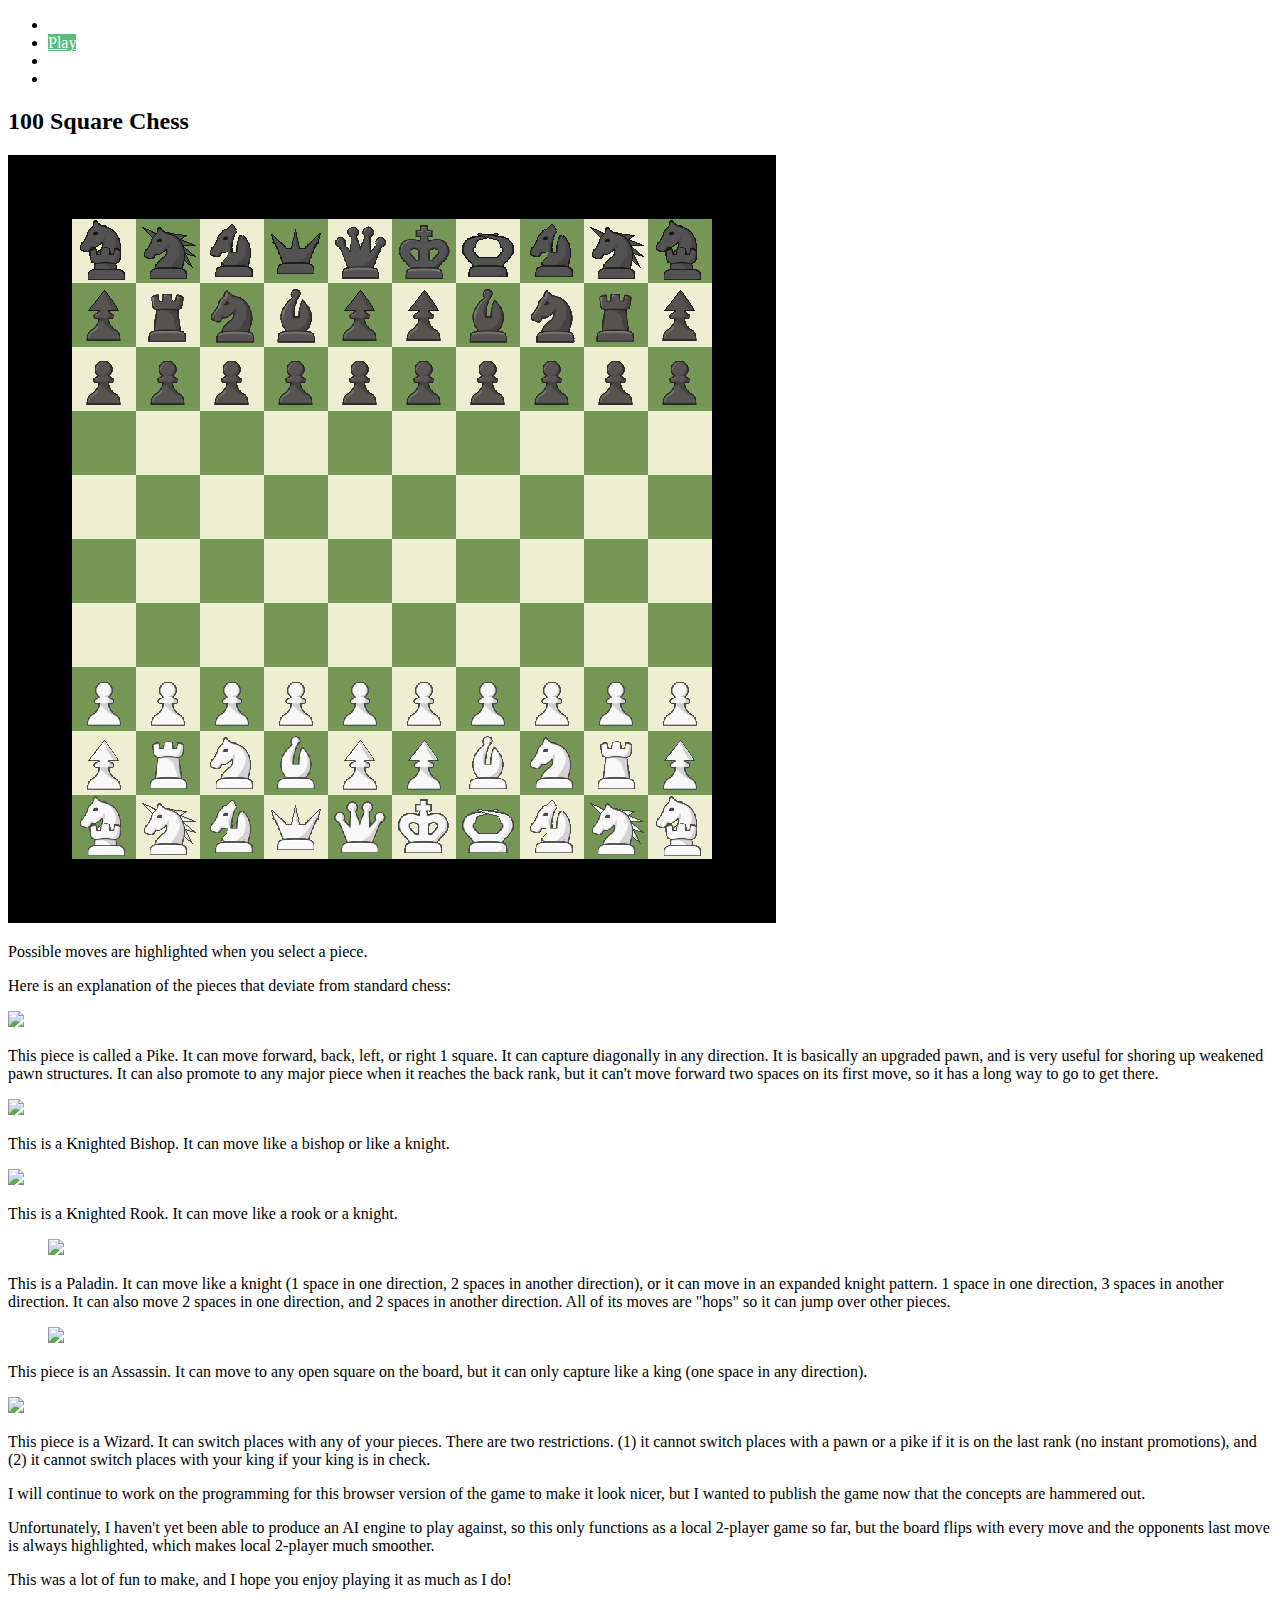
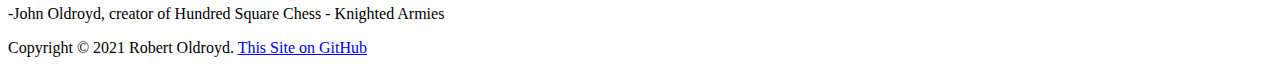
==== games/chess/index.html @ e1525d23 "update content" ====
<!DOCTYPE html>
<html lang="en">

<head>
  <!-- Generated by GameMaker:Studio http://www.yoyogames.com/gamemaker/studio -->
  <meta http-equiv="X-UA-Compatible" content="IE=edge" />
  <meta http-equiv="pragma" content="no-cache" />
  <meta name="apple-mobile-web-app-capable" content="yes" />
  <meta name="viewport" content="width=device-width, initial-scale=1.0, maximum-scale=1.0, user-scalable=0" />
  <meta name="apple-mobile-web-app-status-bar-style" content="black-translucent" />
  <meta charset="utf-8" />

  <!-- Set the title bar of the page -->
  <title>100 Square Chess</title>

  <!-- Bootstrap Styling -->
  <link href="https://cdn.jsdelivr.net/npm/bootstrap@5.1.1/dist/css/bootstrap.min.css" rel="stylesheet" integrity="sha384-F3w7mX95PdgyTmZZMECAngseQB83DfGTowi0iMjiWaeVhAn4FJkqJByhZMI3AhiU" crossorigin="anonymous">
  <!-- Additional Styles -->
  <link href="../../css/styles.css" rel="stylesheet">

  <!-- Set the background colour of the document -->
  <style>
    canvas {
      image-rendering: optimizeSpeed;
      -webkit-interpolation-mode: nearest-neighbor;
      -ms-touch-action: none;
      margin: 0px;
      padding: 0px;
      border: 0px;
    }

    :-webkit-full-screen #canvas {
      width: 100%;
      height: 100%;
    }

    div.gm4html5_div_class {
      margin: 0px;
      padding: 0px;
      border: 0px;
    }

    /* START - Login Dialog Box */
    div.gm4html5_login {
      padding: 20px;
      position: absolute;
      border: solid 2px #000000;
      background-color: #404040;
      color: #00ff00;
      border-radius: 15px;
      box-shadow: #101010 20px 20px 40px;
    }

    div.gm4html5_cancel_button {
      float: right;
    }

    div.gm4html5_login_button {
      float: left;
    }

    div.gm4html5_login_header {
      text-align: center;
    }

    /* END - Login Dialog Box */
    :-webkit-full-screen {
      width: 100%;
      height: 100%;
    }
  </style>
</head>

<body>
  <!-- Navbar -->
  <ul class="nav nav-pills nav-fill bg-secondary">
    <li class="nav-item">
      <a class="nav-link" aria-current="page" href="../../index.html">Home</a>
    </li>
    <li class="nav-item">
      <a class="nav-link active bg-green" href="../../play.html">Play</a>
    </li>
    <li class="nav-item">
      <a class="nav-link" href="../../shop.html">Shop</a>
    </li>
    <li class="nav-item">
      <a class="nav-link" href="../../news.html">News</a>
    </li>
  </ul>

  <div class="container">
    <h2>100 Square Chess</h2>
  </div>

  <!-- Game -->
  <div class="container">
    <div class="gm4html5_div_class" id="gm4html5_div_id">
      <!-- Create the canvas element the game draws to -->
      <canvas id="canvas" width="768" height="768">
        <p>Your browser doesn't support HTML5 canvas.</p>
      </canvas>
    </div>
  </div>
  <div class="container">
    <p>Possible moves are highlighted when you select a piece.</p>
    <p>Here is an explanation of the pieces that deviate from standard chess:</p>
    <p><img src="https://img.itch.zone/aW1nLzM0NTg3NjkucG5n/original/0MtN3g.png" loading="lazy"></p>
    <p>This piece is called a Pike. It can move forward, back, left, or right 1 square. It can capture diagonally in any direction. It is basically an upgraded pawn, and is very useful for shoring up weakened pawn structures. It can also promote to
      any
      major piece when it reaches the back rank, but it can't move forward two spaces on its first move, so it has a long way to go to get there.</p>
    <p><img src="https://img.itch.zone/aW1nLzM0NTg3ODkucG5n/original/QG0GmH.png" loading="lazy"></p>
    <p>This is a Knighted Bishop. It can move like a bishop or like a knight.</p>
    <p><img src="https://img.itch.zone/aW1nLzM0NTg3OTMucG5n/original/tjunuS.png" loading="lazy"></p>
    <p>This is a Knighted Rook. It can move like a rook or a knight.</p>
    <figure><img src="https://img.itch.zone/aW1nLzM0NTg3OTgucG5n/original/fBMS5U.png" style="color: inherit; font-size: inherit" loading="lazy"></figure>
    <p>This is a Paladin. It can move like a knight (1 space in one direction, 2 spaces in another direction), or it can move in an expanded knight pattern. 1 space in one direction, 3 spaces in another direction. It can also move 2 spaces in one
      direction, and 2 spaces in another direction. All of its moves are "hops" so it can jump over other pieces.</p>
    <figure><img src="https://img.itch.zone/aW1nLzM0NTg4MDgucG5n/original/eOS5Qk.png" loading="lazy"></figure>
    <p>This piece is an Assassin. It can move to any open square on the board, but it can only capture like a king (one space in any direction).</p>
    <p><img src="https://img.itch.zone/aW1nLzM0NTg4MTMucG5n/original/Yr%2Blaj.png" loading="lazy"></p>
    <p>This piece is a Wizard. It can switch places with any of your pieces. There are two restrictions. (1) it cannot switch places with a pawn or a pike if it is on the last rank (no instant promotions), and (2) it cannot switch places with your
      king
      if your king is in check.</p>
    <p>I will continue to work on the programming for this browser version of the game to make it look nicer, but I wanted to publish the game now that the concepts are hammered out.</p>
    <p>Unfortunately, I haven't yet been able to produce an AI engine to play against, so this only functions as a local 2-player game so far, but the board flips with every move and the opponents last move is always highlighted, which makes
      local
      2-player much smoother.</p>
    <p>This was a lot of fun to make, and I hope you enjoy playing it as much as I do!</p>
    <p>-John Oldroyd, creator of Hundred Square Chess - Knighted Armies</p>
  </div>

  <footer>
    <div class="text-center p-3">
      Copyright © 2021 Robert Oldroyd.
      <a class="text-dark" href="https://github.com/old-rob/oldroydgames">This Site on GitHub</a>
    </div>
  </footer>

  <!-- Run the game code -->
  <script type="text/javascript" src="html5game/Hundred Square Chess.js?LJZYB=1523645682"></script>
  <script>
    window.onload = GameMaker_Init;
  </script>
</body>

</html>
---- css/styles.css ----
.gallery-row {
  display: flex;
  flex-wrap: wrap;
  padding: 0 4px;
}
.gallery-column img {
  margin-top: 8px;
  vertical-align: middle;
}
/* Four Columns */
.gallery-column {
  flex: 25%;
  padding: 0 4px;
}
/* Two Columns */
@media screen and (max-width: 800px) {
  .gallery-column {
    flex: 50%;
    max-width: 50%;
  }
}
/* One Column */
@media screen and (max-width: 600px) {
  .gallery-column {
    flex: 100%;
    max-width: 100%;
  }
}

.center-crop {
  height: 300px;
  background-size: cover;
  background-color: #222;
  position: relative;
  white-space: nowrap;
}
.center-crop img {
  object-fit: cover;
  width: 100%;
  height: inherit;
}
.square-image {
  object-fit: cover;
  height: 13rem;
  width: 100%;
}
.contained-image {
  object-fit: cover;
  width: 100%;
  height: inherit;
}

.hero-text {
  position: absolute;
  top: 50%;
  left: 50%;
  transform: translate(-50%, -50%);
  text-align: center;
  color: white;
  font-size: 8vw;
  font-weight: bold;
}

.price-text {
  color: rgba(204, 0, 0, 0.65);
}

.cutout-container > h1 {
  background-color: white;
  color: black;
  font-size: 10vw;
  font-weight: bold;
  margin: 0 auto;
  padding: 10px;


  mix-blend-mode: screen;
}

/* Menu Color Customization */
.nav-pills .nav-item .nav-link.bg-red { /* active */
    background-color: rgba(204, 0, 0, 0.65);
    color: white;
}
.nav-pills .nav-item .nav-link.bg-blue { /* active */
    background-color: rgba(0, 153, 255, 0.65);
    color: white;
}
.nav-pills .nav-item .nav-link.bg-green { /* active */
    background-color: rgba(0, 153, 51, 0.65);
    color: white;
}
.nav-pills .nav-item .nav-link:not(.active) {
    background-color: rgba(0, 0, 0, 0);
    color: white;
}
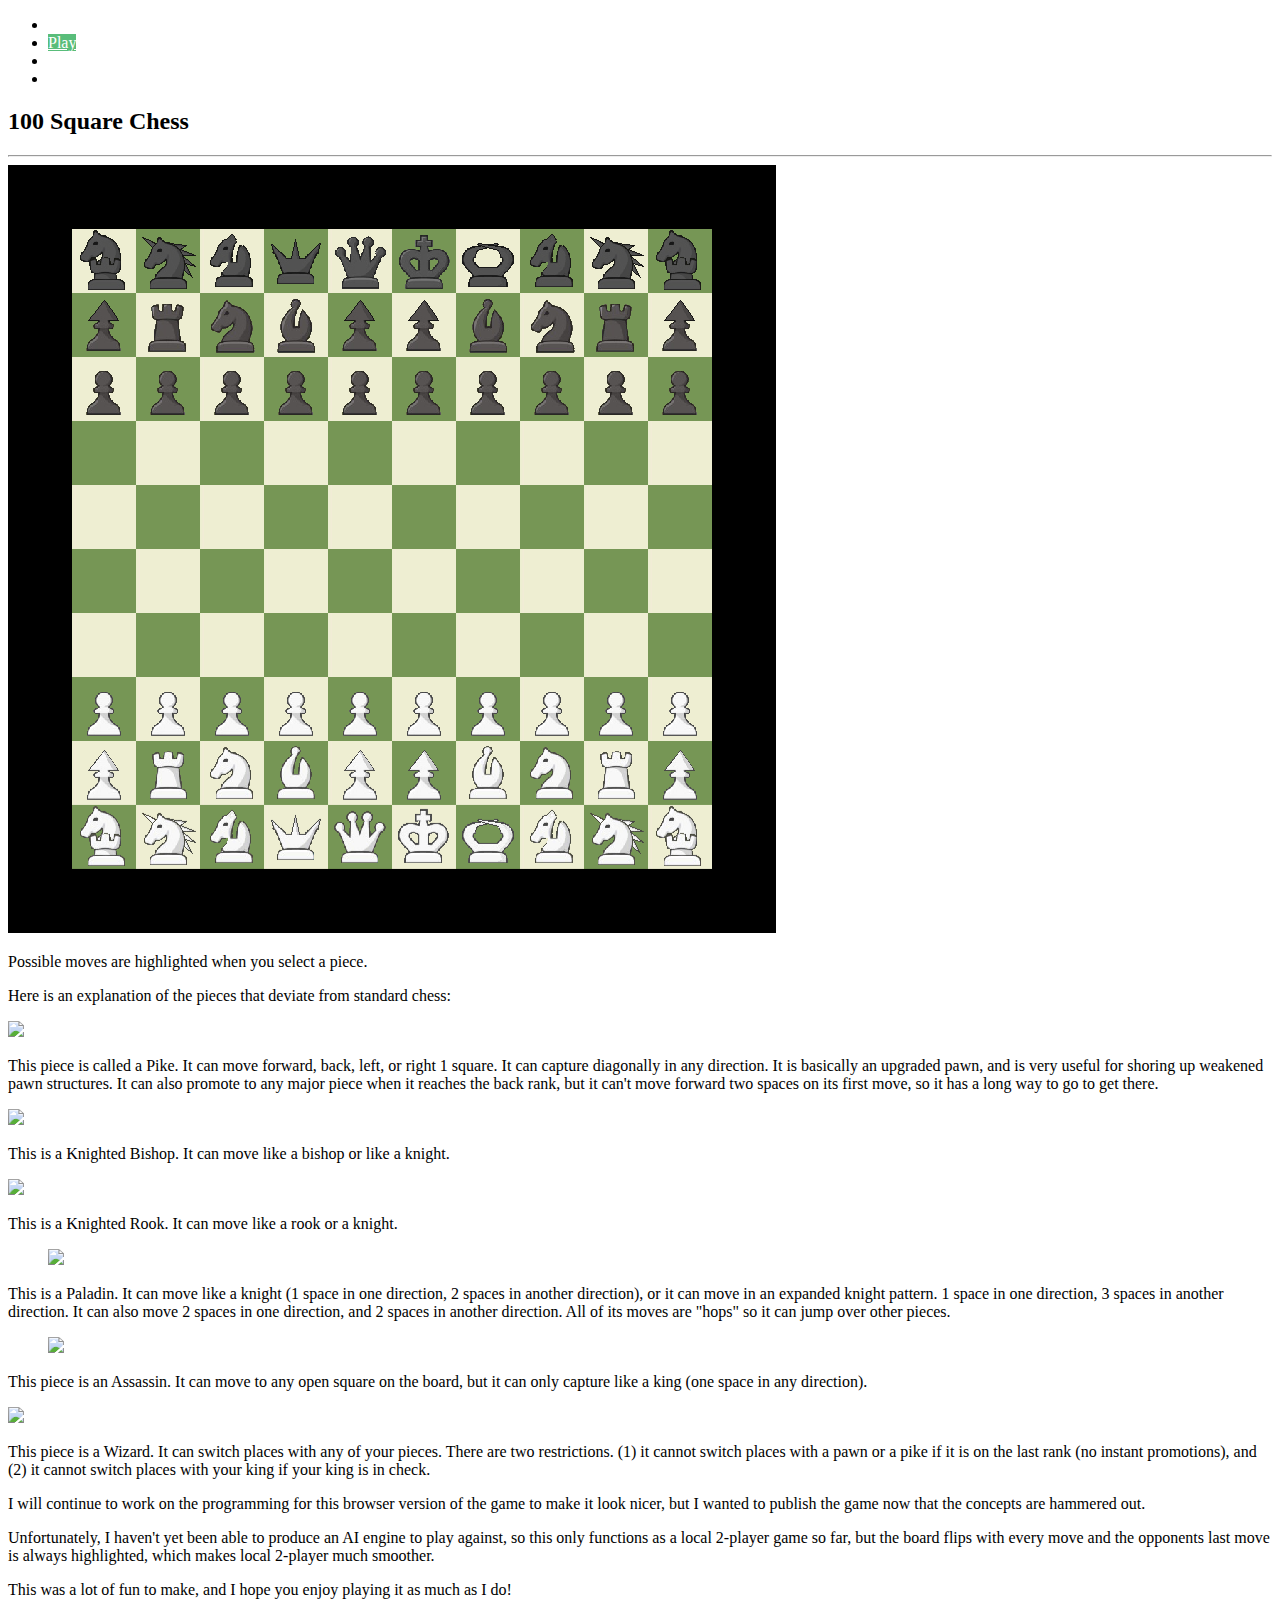
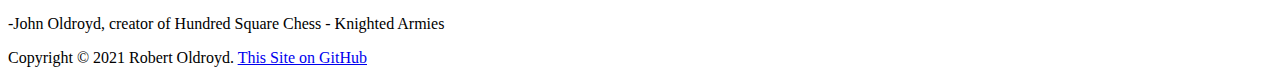
==== commit 8eca685a: "add all content" ====
--- a/games/chess/index.html
+++ b/games/chess/index.html
@@ -88,12 +88,13 @@
     </li>
   </ul>
 
-  <div class="container">
+  <div class="container pt-4">
     <h2>100 Square Chess</h2>
+    <hr>
   </div>
 
   <!-- Game -->
-  <div class="container">
+  <div class="container text-center">
     <div class="gm4html5_div_class" id="gm4html5_div_id">
       <!-- Create the canvas element the game draws to -->
       <canvas id="canvas" width="768" height="768">
--- a/css/styles.css
+++ b/css/styles.css
@@ -30,7 +30,6 @@
 .center-crop {
   height: 300px;
   background-size: cover;
-  background-color: #222;
   position: relative;
   white-space: nowrap;
 }
@@ -77,6 +76,18 @@
   mix-blend-mode: screen;
 }
 
+.bg-red {
+    background-color: rgba(204, 0, 0, 0.65);
+    color: white;
+}
+.bg-blue {
+    background-color: rgba(0, 153, 255, 0.65);
+    color: white;
+}
+.bg-green {
+    background-color: rgba(0, 153, 51, 0.65);
+    color: white;
+}
 /* Menu Color Customization */
 .nav-pills .nav-item .nav-link.bg-red { /* active */
     background-color: rgba(204, 0, 0, 0.65);
